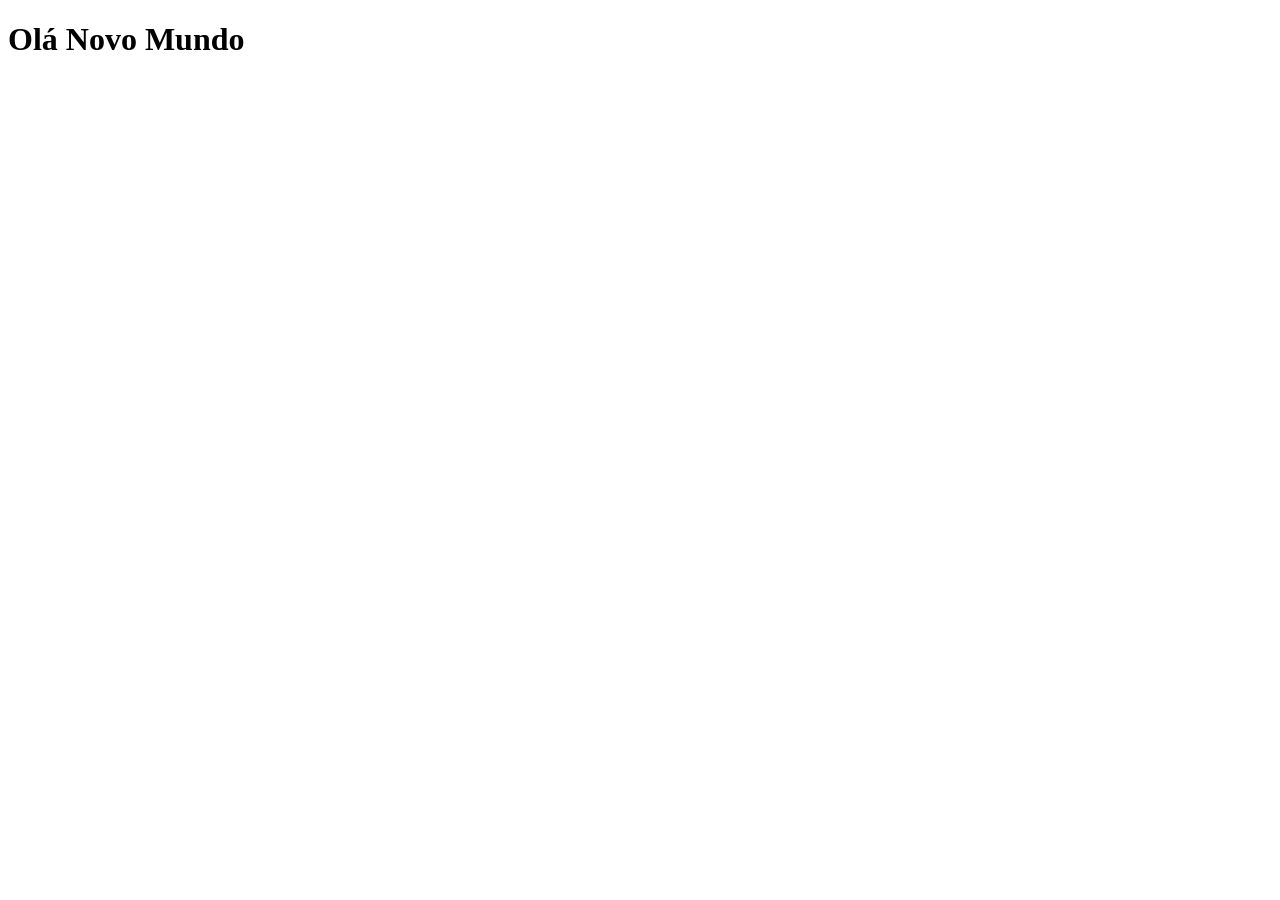
==== WebAplication - GameLogged/index.html @ fb3eb04b "Atualizado a Estrutura de Pastas" ====
<!DOCTYPE html>
<html lang="en">
<head>
    <meta charset="UTF-8">
    <meta name="viewport" content="width=device-width, initial-scale=1.0">
    <title>Olá Mundo</title>
</head>
<body>
    <h1>Olá Novo Mundo</h1>
</body>
</html>
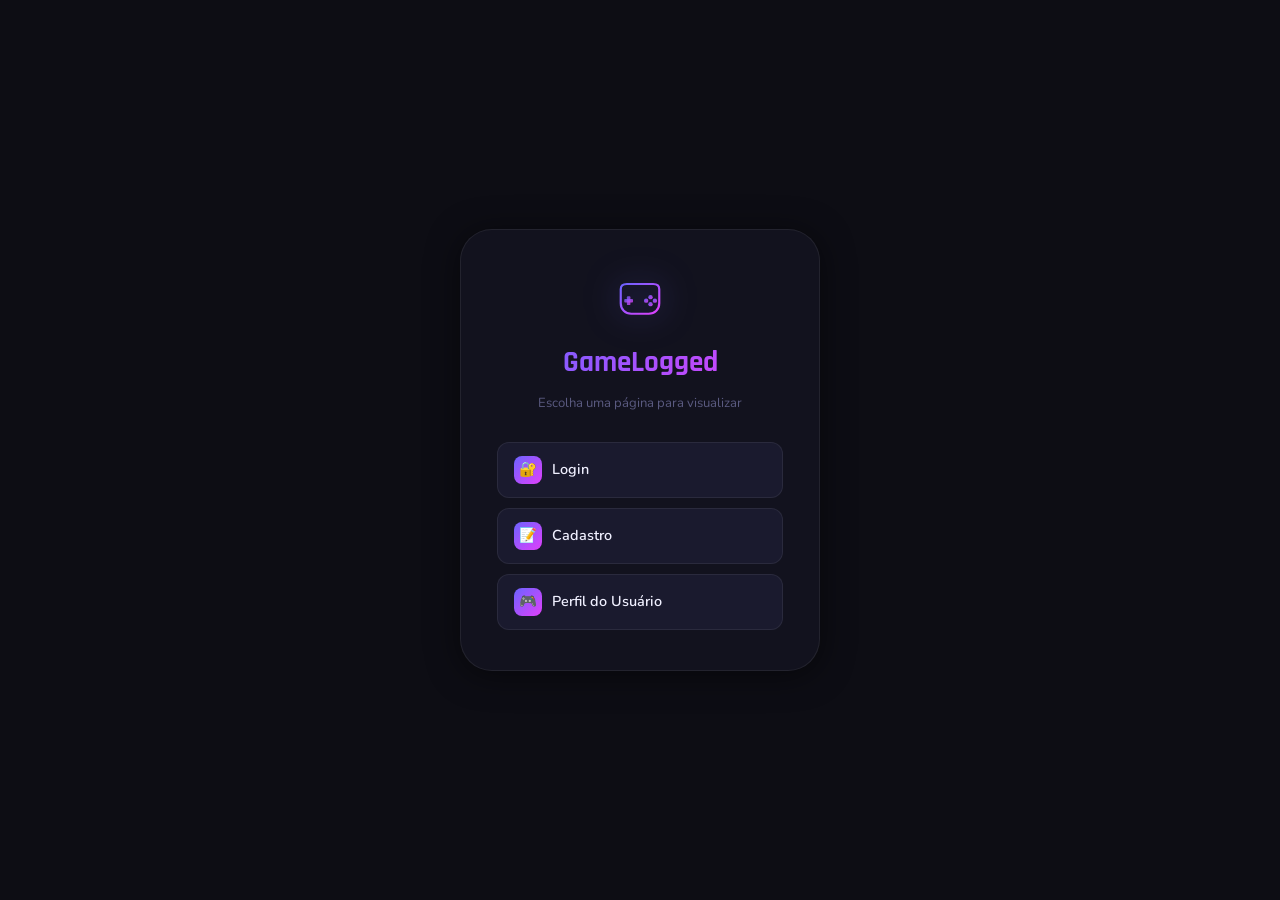
==== commit 376121c0: "Aplicado as Paginas Web do Denis" ====
--- a/WebAplication - GameLogged/index.html
+++ b/WebAplication - GameLogged/index.html
@@ -1,11 +1,117 @@
 <!DOCTYPE html>
-<html lang="en">
+<html lang="pt-BR">
 <head>
-    <meta charset="UTF-8">
-    <meta name="viewport" content="width=device-width, initial-scale=1.0">
-    <title>Olá Mundo</title>
+  <meta charset="UTF-8" />
+  <meta name="viewport" content="width=device-width, initial-scale=1.0" />
+  <title>GameLogged</title>
+  <link rel="stylesheet" href="css/variables.css" />
+  <link rel="stylesheet" href="css/global.css" />
+  <style>
+    body {
+      display: flex;
+      align-items: center;
+      justify-content: center;
+      min-height: 100vh;
+      font-family: var(--font-body);
+    }
+    .nav-card {
+      background: var(--bg-secondary);
+      border: 1px solid var(--border-default);
+      border-radius: var(--radius-xl);
+      padding: 40px 36px;
+      max-width: 360px;
+      width: 100%;
+      text-align: center;
+      box-shadow: var(--shadow-card);
+    }
+    .nav-title {
+      font-family: var(--font-display);
+      font-size: 1.8rem;
+      font-weight: 700;
+      margin-bottom: 6px;
+    }
+    .nav-subtitle {
+      font-size: 0.82rem;
+      color: var(--text-muted);
+      margin-bottom: 28px;
+    }
+    .nav-links {
+      display: flex;
+      flex-direction: column;
+      gap: 10px;
+    }
+    .nav-link {
+      display: flex;
+      align-items: center;
+      gap: 10px;
+      background: var(--bg-card);
+      border: 1px solid var(--border-default);
+      border-radius: var(--radius-md);
+      padding: 13px 16px;
+      color: var(--text-primary);
+      font-size: 0.9rem;
+      font-weight: 600;
+      text-decoration: none;
+      transition: all var(--transition);
+    }
+    .nav-link:hover {
+      border-color: var(--accent-purple);
+      background: rgba(108,99,255,0.08);
+      color: var(--accent-purple);
+      transform: translateX(4px);
+    }
+    .nav-link-icon {
+      width: 28px;
+      height: 28px;
+      background: var(--gradient-brand);
+      border-radius: 8px;
+      display: flex;
+      align-items: center;
+      justify-content: center;
+      font-size: 0.9rem;
+      flex-shrink: 0;
+    }
+  </style>
 </head>
 <body>
-    <h1>Olá Novo Mundo</h1>
+  <div class="nav-card">
+
+    <div class="logo-icon">
+      <svg viewBox="0 0 64 64" fill="none" xmlns="http://www.w3.org/2000/svg">
+        <defs>
+          <linearGradient id="g1" x1="0" y1="0" x2="1" y2="1">
+            <stop offset="0%" stop-color="#6c63ff"/>
+            <stop offset="100%" stop-color="#e040fb"/>
+          </linearGradient>
+        </defs>
+        <path d="M10 22C10 18 13 16 17 16H47C51 16 54 18 54 22V38C54 45 49 50 42 50H22C15 50 10 45 10 38V22Z"
+              stroke="url(#g1)" stroke-width="2.5" fill="none"/>
+        <rect x="17" y="30" width="4" height="10" rx="1" fill="url(#g1)" opacity=".8"/>
+        <rect x="14" y="33" width="10" height="4" rx="1" fill="url(#g1)" opacity=".8"/>
+        <circle cx="44" cy="31" r="2.5" fill="url(#g1)" opacity=".9"/>
+        <circle cx="49" cy="35" r="2.5" fill="url(#g1)" opacity=".9"/>
+        <circle cx="44" cy="39" r="2.5" fill="url(#g1)" opacity=".9"/>
+        <circle cx="39" cy="35" r="2.5" fill="url(#g1)" opacity=".9"/>
+      </svg>
+    </div>
+
+    <h1 class="nav-title text-gradient">GameLogged</h1>
+    <p class="nav-subtitle">Escolha uma página para visualizar</p>
+
+    <div class="nav-links">
+      <a href="pages/login.html" class="nav-link">
+        <span class="nav-link-icon">🔐</span>
+        Login
+      </a>
+      <a href="pages/cadastro.html" class="nav-link">
+        <span class="nav-link-icon">📝</span>
+        Cadastro
+      </a>
+      <a href="pages/perfil.html" class="nav-link">
+        <span class="nav-link-icon">🎮</span>
+        Perfil do Usuário
+      </a>
+    </div>
+  </div>
 </body>
-</html>+</html>
--- a/WebAplication - GameLogged/css/variables.css
+++ b/WebAplication - GameLogged/css/variables.css
@@ -0,0 +1,46 @@
+/* =============================================
+   GameLogged — Design Tokens & Variables
+   ============================================= */
+
+@import url('https://fonts.googleapis.com/css2?family=Rajdhani:wght@400;500;600;700&family=Nunito:wght@300;400;500;600;700&display=swap');
+
+:root {
+  /* Colors */
+  --bg-primary:     #0d0d14;
+  --bg-secondary:   #12121e;
+  --bg-card:        #1a1a2e;
+  --bg-input:       #1e1e30;
+  --bg-input-hover: #22223a;
+
+  --accent-purple:  #6c63ff;
+  --accent-pink:    #e040fb;
+  --accent-green:   #00e676;
+  --accent-blue:    #29b6f6;
+  --accent-red:     #ff5252;
+  --accent-yellow:  #ffd740;
+
+  --gradient-brand: linear-gradient(135deg, var(--accent-purple), var(--accent-pink));
+
+  --text-primary:   #f0f0ff;
+  --text-secondary: #9090b8;
+  --text-muted:     #5a5a80;
+
+  --border-default: rgba(255,255,255,0.07);
+  --border-focus:   rgba(108,99,255,0.6);
+
+  --shadow-card:    0 4px 32px rgba(0,0,0,0.5);
+  --shadow-glow:    0 0 24px rgba(108,99,255,0.3);
+
+  /* Typography */
+  --font-display: 'Rajdhani', sans-serif;
+  --font-body:    'Nunito', sans-serif;
+
+  /* Spacing */
+  --radius-sm:  6px;
+  --radius-md:  12px;
+  --radius-lg:  20px;
+  --radius-xl:  32px;
+
+  /* Transitions */
+  --transition: 0.2s cubic-bezier(0.4, 0, 0.2, 1);
+}
--- a/WebAplication - GameLogged/css/global.css
+++ b/WebAplication - GameLogged/css/global.css
@@ -0,0 +1,278 @@
+/* =============================================
+   GameLogged — Global Reset & Base
+   Mobile-first | Responsivo
+   ============================================= */
+
+*, *::before, *::after {
+  box-sizing: border-box;
+  margin: 0;
+  padding: 0;
+}
+
+html {
+  font-size: 16px;
+  -webkit-text-size-adjust: 100%;
+  scroll-behavior: smooth;
+}
+
+body {
+  font-family: var(--font-body);
+  background: var(--bg-primary);
+  color: var(--text-primary);
+  min-height: 100vh;
+  min-height: 100dvh;
+  line-height: 1.6;
+  -webkit-font-smoothing: antialiased;
+  -moz-osx-font-smoothing: grayscale;
+}
+
+a {
+  color: var(--accent-purple);
+  text-decoration: none;
+  transition: color var(--transition);
+}
+a:hover { color: var(--accent-pink); }
+
+input, button, textarea, select {
+  font-family: var(--font-body);
+  font-size: inherit;
+  border: none;
+  outline: none;
+  -webkit-appearance: none;
+  appearance: none;
+}
+
+button { cursor: pointer; }
+img { display: block; max-width: 100%; }
+
+::-webkit-scrollbar { width: 4px; }
+::-webkit-scrollbar-track { background: transparent; }
+::-webkit-scrollbar-thumb { background: var(--accent-purple); border-radius: 99px; }
+
+.text-gradient {
+  background: var(--gradient-brand);
+  -webkit-background-clip: text;
+  -webkit-text-fill-color: transparent;
+  background-clip: text;
+}
+
+/* ── App Shell — mobile ocupa tela toda ── */
+.app-shell {
+  display: flex;
+  justify-content: center;
+  align-items: flex-start;
+  min-height: 100vh;
+  min-height: 100dvh;
+  padding: 0;
+}
+
+.mobile-card {
+  width: 100%;
+  min-height: 100vh;
+  min-height: 100dvh;
+  background: var(--bg-secondary);
+  border-radius: 0;
+  border: none;
+  overflow: hidden;
+  position: relative;
+  display: flex;
+  flex-direction: column;
+}
+
+/* ── Inputs ── */
+.input-group {
+  position: relative;
+  margin-bottom: 12px;
+}
+
+.input-group .icon {
+  position: absolute;
+  left: 14px;
+  top: 50%;
+  transform: translateY(-50%);
+  width: 18px;
+  height: 18px;
+  color: var(--text-muted);
+  pointer-events: none;
+  display: flex;
+  align-items: center;
+}
+
+/* font-size >= 16px evita zoom automático no iOS */
+.input-field {
+  width: 100%;
+  background: var(--bg-input);
+  border: 1.5px solid var(--border-default);
+  border-radius: var(--radius-md);
+  color: var(--text-primary);
+  padding: 14px 14px 14px 42px;
+  font-size: 1rem;
+  transition: border-color var(--transition), background var(--transition), box-shadow var(--transition);
+}
+
+.input-field::placeholder { color: var(--text-muted); }
+
+.input-field:focus {
+  border-color: var(--border-focus);
+  background: var(--bg-input-hover);
+  box-shadow: 0 0 0 3px rgba(108,99,255,0.15);
+}
+
+/* ── Botões — min 48px de área de toque ── */
+.btn {
+  display: flex;
+  align-items: center;
+  justify-content: center;
+  gap: 8px;
+  width: 100%;
+  min-height: 52px;
+  padding: 14px 20px;
+  border-radius: var(--radius-md);
+  font-family: var(--font-display);
+  font-size: 1.05rem;
+  font-weight: 600;
+  letter-spacing: 0.05em;
+  text-transform: uppercase;
+  transition: all var(--transition);
+  position: relative;
+  overflow: hidden;
+  touch-action: manipulation;
+}
+
+.btn::after {
+  content: '';
+  position: absolute;
+  inset: 0;
+  background: rgba(255,255,255,0);
+  transition: background var(--transition);
+}
+.btn:active::after { background: rgba(255,255,255,0.1); }
+
+.btn-primary {
+  background: var(--gradient-brand);
+  color: #fff;
+  box-shadow: 0 4px 18px rgba(108,99,255,0.4);
+}
+.btn-primary:active { transform: scale(0.99); }
+
+.btn-google {
+  background: #fff;
+  color: #333;
+  box-shadow: 0 2px 8px rgba(0,0,0,0.2);
+}
+
+.btn-discord {
+  background: #5865F2;
+  color: #fff;
+  box-shadow: 0 2px 8px rgba(88,101,242,0.4);
+}
+
+/* ── Divisor ── */
+.divider {
+  display: flex;
+  align-items: center;
+  gap: 12px;
+  color: var(--text-muted);
+  font-size: 0.8rem;
+  margin: 20px 0;
+}
+.divider::before, .divider::after {
+  content: '';
+  flex: 1;
+  height: 1px;
+  background: var(--border-default);
+}
+
+/* ── Checkbox ── */
+.check-row {
+  display: flex;
+  align-items: center;
+  justify-content: space-between;
+  margin: 8px 0 20px;
+  font-size: 0.85rem;
+  flex-wrap: wrap;
+  gap: 8px;
+}
+
+.check-label {
+  display: flex;
+  align-items: center;
+  gap: 8px;
+  color: var(--text-secondary);
+  cursor: pointer;
+  min-height: 44px;
+}
+
+.check-label input[type="checkbox"] {
+  -webkit-appearance: none;
+  appearance: none;
+  width: 18px;
+  height: 18px;
+  min-width: 18px;
+  border: 1.5px solid var(--text-muted);
+  border-radius: 4px;
+  cursor: pointer;
+  transition: all var(--transition);
+  position: relative;
+}
+
+.check-label input[type="checkbox"]:checked {
+  background: var(--accent-purple);
+  border-color: var(--accent-purple);
+}
+
+.check-label input[type="checkbox"]:checked::after {
+  content: '✓';
+  position: absolute;
+  color: #fff;
+  font-size: 11px;
+  top: 50%;
+  left: 50%;
+  transform: translate(-50%, -50%);
+}
+
+/* ── Logo ── */
+.logo-icon {
+  display: flex;
+  justify-content: center;
+  margin-bottom: 14px;
+}
+.logo-icon svg {
+  width: 56px;
+  height: 56px;
+  filter: drop-shadow(0 0 16px rgba(108,99,255,0.55));
+}
+
+/* ── Erros ── */
+.field-error {
+  display: block;
+  font-size: 0.74rem;
+  color: var(--accent-red);
+  margin-top: 4px;
+  margin-left: 4px;
+}
+
+/* ── Tablet / Desktop >= 600px ── */
+@media (min-width: 600px) {
+  .app-shell {
+    align-items: center;
+    padding: 32px 16px;
+    background:
+      radial-gradient(ellipse 70% 60% at 15% 50%, rgba(108,99,255,0.13) 0%, transparent 70%),
+      radial-gradient(ellipse 50% 50% at 85% 50%, rgba(224,64,251,0.09) 0%, transparent 70%);
+  }
+
+  .mobile-card {
+    min-height: auto;
+    max-width: 440px;
+    border-radius: var(--radius-xl);
+    border: 1px solid var(--border-default);
+    box-shadow: var(--shadow-card);
+    animation: cardIn 0.45s cubic-bezier(0.34, 1.2, 0.64, 1) both;
+  }
+
+  @keyframes cardIn {
+    from { opacity: 0; transform: translateY(20px) scale(0.97); }
+    to   { opacity: 1; transform: translateY(0) scale(1); }
+  }
+}
